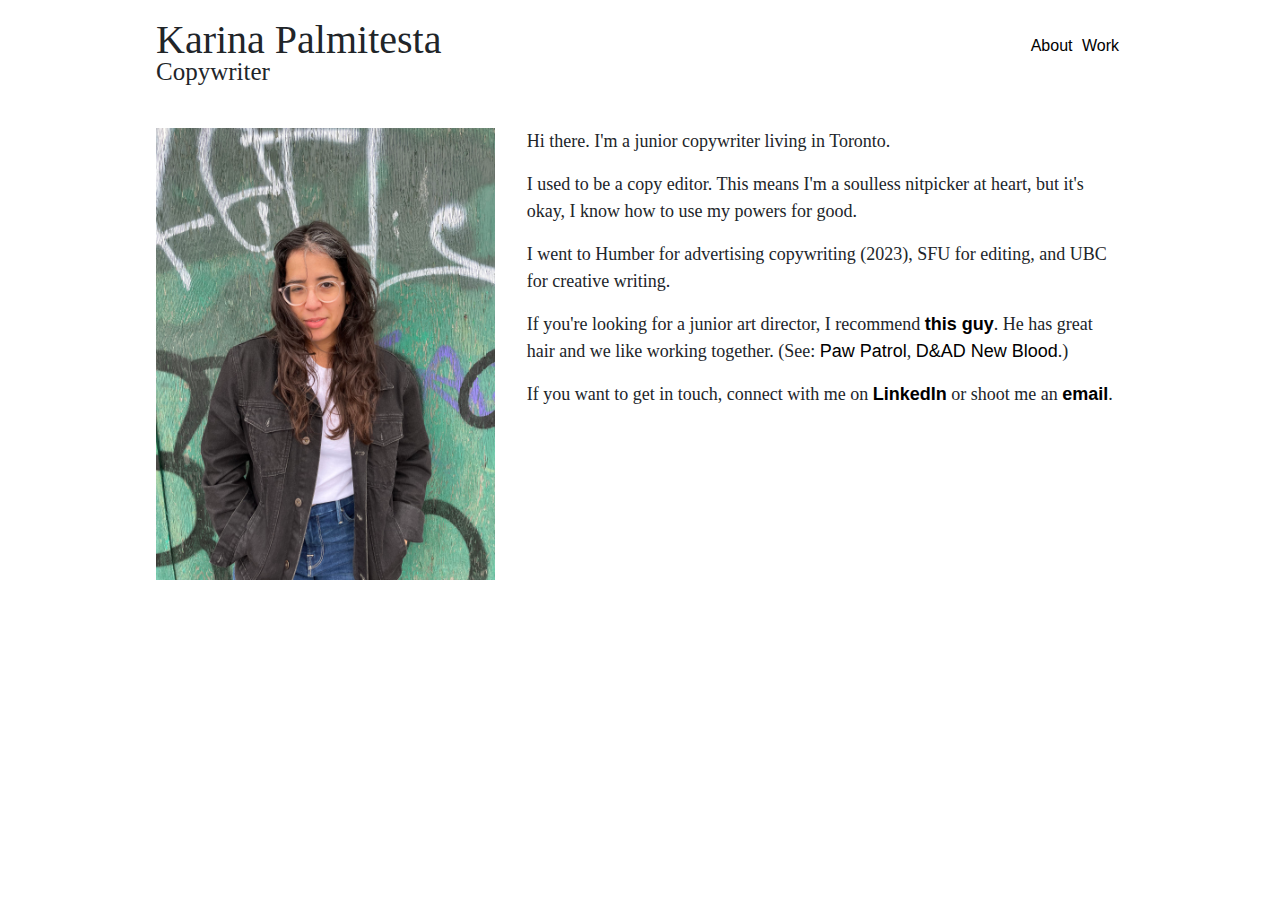
==== about.html @ cde1baa0 "adding everything" ====
<!DOCTYPE html>
<html lang="en-US">
<head>
  <meta charset="UTF-8">
  <meta name="viewport" content="width=device-width, initial-scale=1">
  <link rel="icon" type="image/x-icon" href="favicon.png">
  <title>Karina Palmitesta</title>
  <link href="bootstrap.min.css" rel="stylesheet">
  <link href="style.css" rel="stylesheet">
  
	<style type="text/css">

img.headshot {
  float: left;
  margin-right: 2em
}

</style>

</head>


<body>
  <div>
    <header>
      <h1>Karina Palmitesta</h1>
      <h2>Copywriter</h2>
    </header>

    <nav>
      <ul>
        <li><a href="about.html">About</a></li>
        <li><a href="index.html">Work</a></li>
      </ul>
    </nav>

    <div style="clear: both"></div>
  </div>

  <div style="margin-top: 3em;">
    <img class="headshot" src="karina.jpg" alt="Karina" style="width:35%">
    <p>Hi there. I'm a junior copywriter living in Toronto.</p>
    
    <p>I used to be a copy editor. This means I'm a soulless nitpicker at heart, but it's okay, I know how to use my powers for good.</p>
    
    <p>I went to Humber for advertising copywriting (2023), SFU for editing, and UBC for creative writing.</p>
    
    <p>If you're looking for a junior art director, I recommend <a href="https://allaboutjay.com/" target="_blank"><b>this guy</b></a>. He has great hair and we like working together. (See: <a href="pawpatrol.html">Paw Patrol</a>, <a href="dadnewblood.html">D&AD New Blood</a>.)</p>
    
    <p>If you want to get in touch, connect with me on <a href="https://www.linkedin.com/in/karina-palmitesta-1291756b/" target="_blank"><b>LinkedIn</b></a> or shoot me an <a href="mailto:kpalmitesta@gmail.com" target="_blank"><b>email</b></a>.</p>
  </div>

  <script src="bootstrap.bundle.min.js"></script>
  
</body>
</html>
---- style.css ----
html * {
    font-family:'Gill Sans', 'Gill Sans MT', Calibri, 'Trebuchet MS', sans-serif;
}

body {
  padding: 1em;
  margin-left: auto;
  margin-right: auto;
  max-width: 1000px;
  background-color: #FFFFFF;
}

h1 {
  font-size: 40px;
  font-weight: normal;
  font-family: 'Gill Sans';
}

h2 {
  font-size: 25px;
  font-weight: normal;
  font-family: 'Gill Sans';
}

p {
    font-size: 18px;
    font-family: 'Calibri';
}

/*Topnav*/
header {
  float: left;
}

header h2 {
  line-height: 0.3px;
}

nav {
  float: right;
}

nav ul {
  list-style: none;
  padding-top: 18px;
}

nav ul li {
  display: inline-block;
  margin-right: 5px;
}	

/*Link styling*/

a:link {
  color: black;
  background-color: transparent;
  text-decoration: none;
}

a:visited {
  color: black;
  background-color: transparent;
  text-decoration: none;
}

a:hover {
  color: black;
  background-color: transparent;
  text-decoration: underline;
  text-underline-offset: 0.4em;
}

a:active {
  color: black;
  background-color: transparent;
  text-decoration: underline;
  text-underline-offset: 0.4em;
}
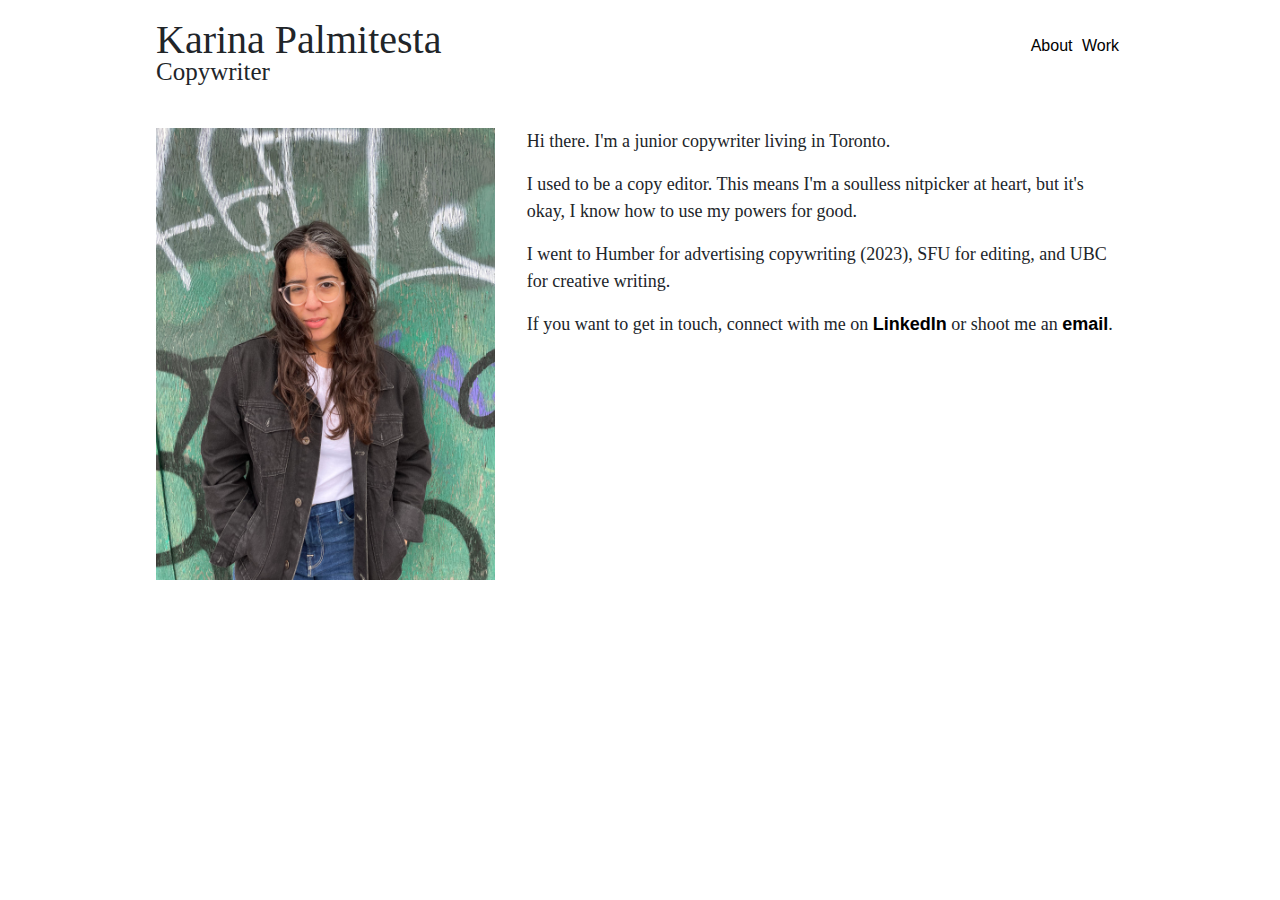
==== commit 87e1983d: "karina's big mistake with the mp4" ====
--- a/about.html
+++ b/about.html
@@ -30,7 +30,7 @@
     <nav>
       <ul>
         <li><a href="about.html">About</a></li>
-        <li><a href="index.html">Work</a></li>
+        <li><a href="./">Work</a></li>
       </ul>
     </nav>
 
@@ -44,9 +44,7 @@
     <p>I used to be a copy editor. This means I'm a soulless nitpicker at heart, but it's okay, I know how to use my powers for good.</p>
     
     <p>I went to Humber for advertising copywriting (2023), SFU for editing, and UBC for creative writing.</p>
-    
-    <p>If you're looking for a junior art director, I recommend <a href="https://allaboutjay.com/" target="_blank"><b>this guy</b></a>. He has great hair and we like working together. (See: <a href="pawpatrol.html">Paw Patrol</a>, <a href="dadnewblood.html">D&AD New Blood</a>.)</p>
-    
+        
     <p>If you want to get in touch, connect with me on <a href="https://www.linkedin.com/in/karina-palmitesta-1291756b/" target="_blank"><b>LinkedIn</b></a> or shoot me an <a href="mailto:kpalmitesta@gmail.com" target="_blank"><b>email</b></a>.</p>
   </div>
 
--- a/style.css
+++ b/style.css
@@ -1,5 +1,5 @@
 html * {
-    font-family:'Gill Sans', 'Gill Sans MT', Calibri, 'Trebuchet MS', sans-serif;
+    font-family:'Gill Sans', 'Gill Sans MT', 'Calibri', 'Trebuchet MS', sans-serif;
 }
 
 body {
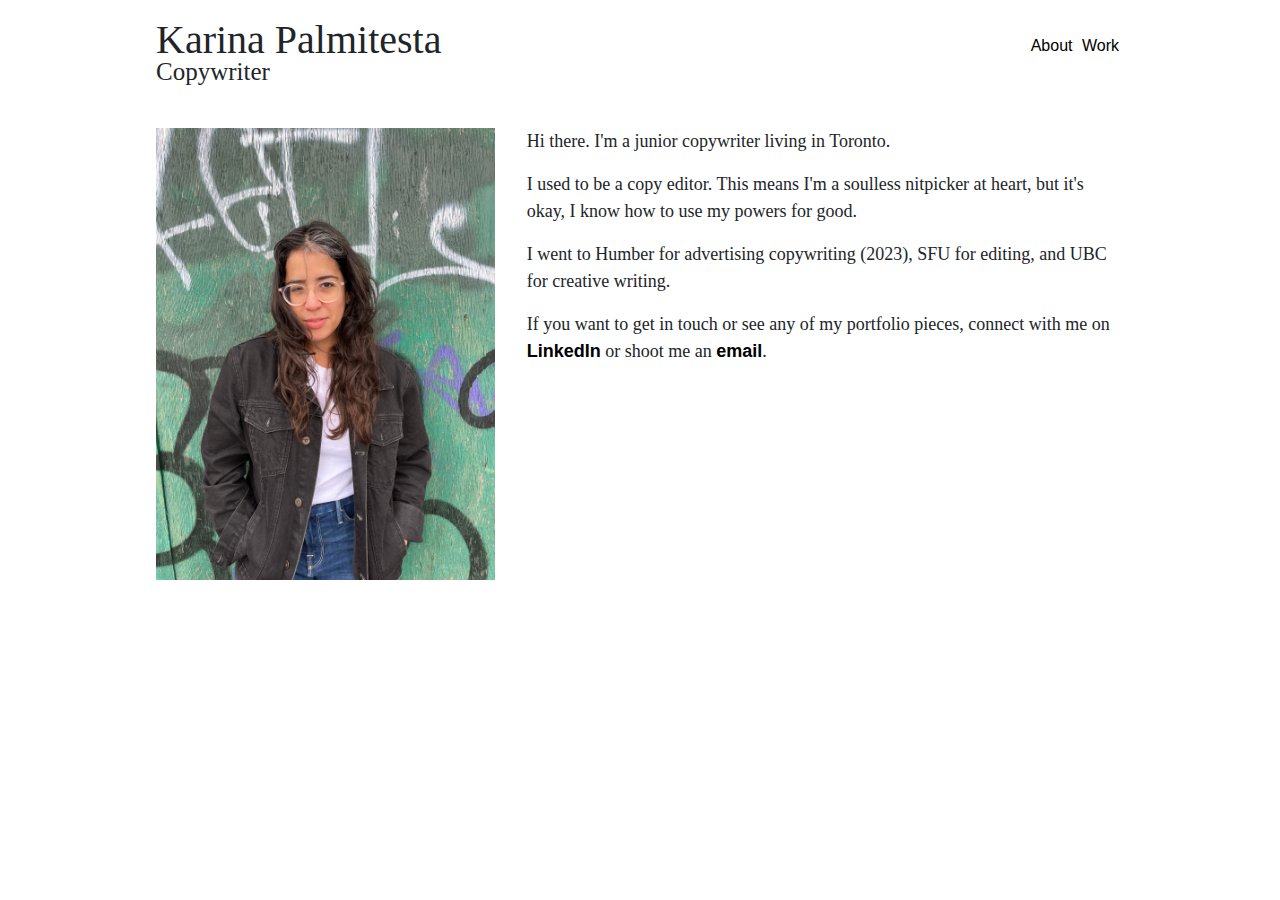
==== commit bea4a525: "updating about page" ====
--- a/about.html
+++ b/about.html
@@ -45,7 +45,7 @@
     
     <p>I went to Humber for advertising copywriting (2023), SFU for editing, and UBC for creative writing.</p>
         
-    <p>If you want to get in touch, connect with me on <a href="https://www.linkedin.com/in/karina-palmitesta-1291756b/" target="_blank"><b>LinkedIn</b></a> or shoot me an <a href="mailto:kpalmitesta@gmail.com" target="_blank"><b>email</b></a>.</p>
+    <p>If you want to get in touch or see any of my portfolio pieces, connect with me on <a href="https://www.linkedin.com/in/karina-palmitesta-1291756b/" target="_blank"><b>LinkedIn</b></a> or shoot me an <a href="mailto:kpalmitesta@gmail.com" target="_blank"><b>email</b></a>.</p>
   </div>
 
   <script src="bootstrap.bundle.min.js"></script>
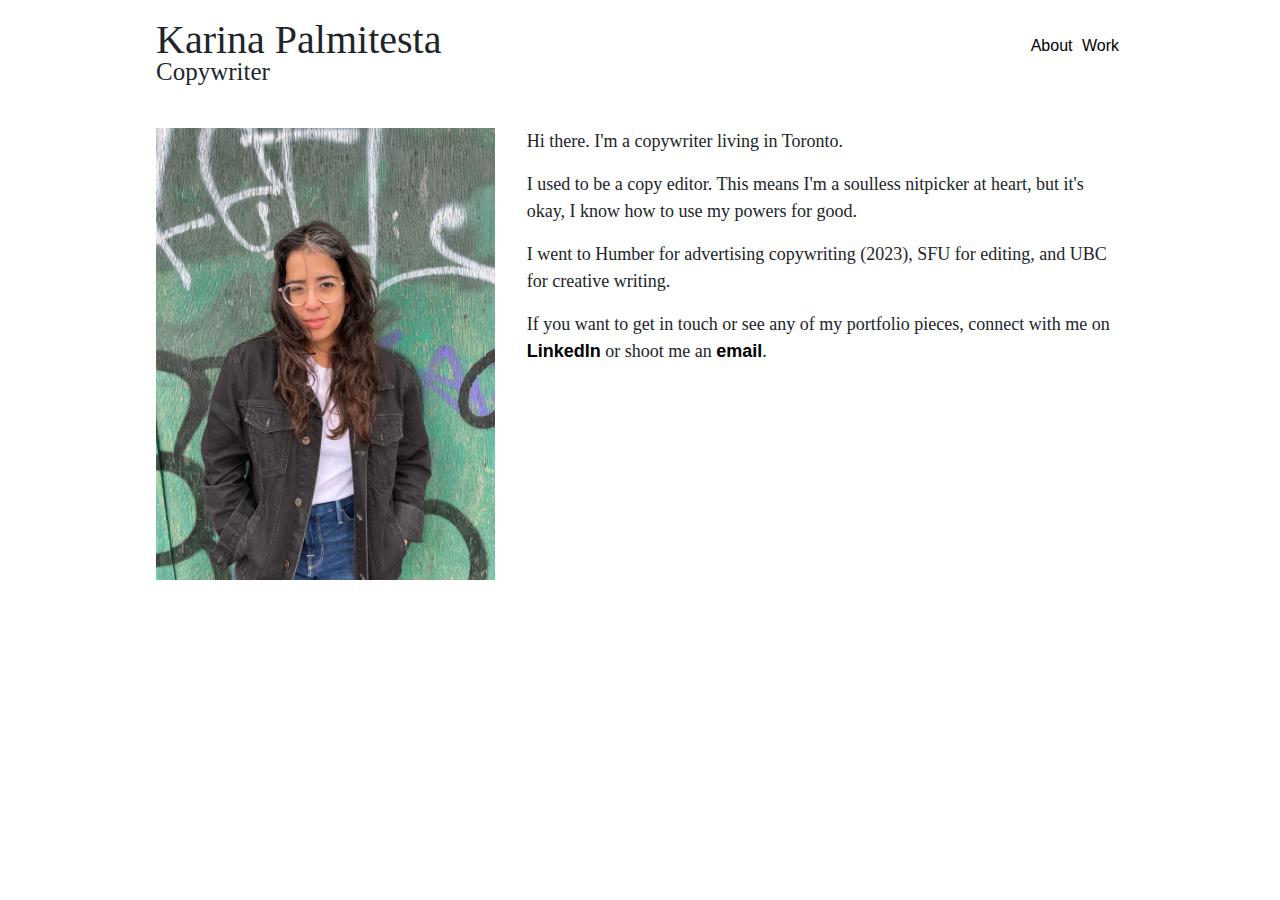
==== commit bedaeffb: "updating about page" ====
--- a/about.html
+++ b/about.html
@@ -39,7 +39,7 @@
 
   <div style="margin-top: 3em;">
     <img class="headshot" src="karina.jpg" alt="Karina" style="width:35%">
-    <p>Hi there. I'm a junior copywriter living in Toronto.</p>
+    <p>Hi there. I'm a copywriter living in Toronto.</p>
     
     <p>I used to be a copy editor. This means I'm a soulless nitpicker at heart, but it's okay, I know how to use my powers for good.</p>
     
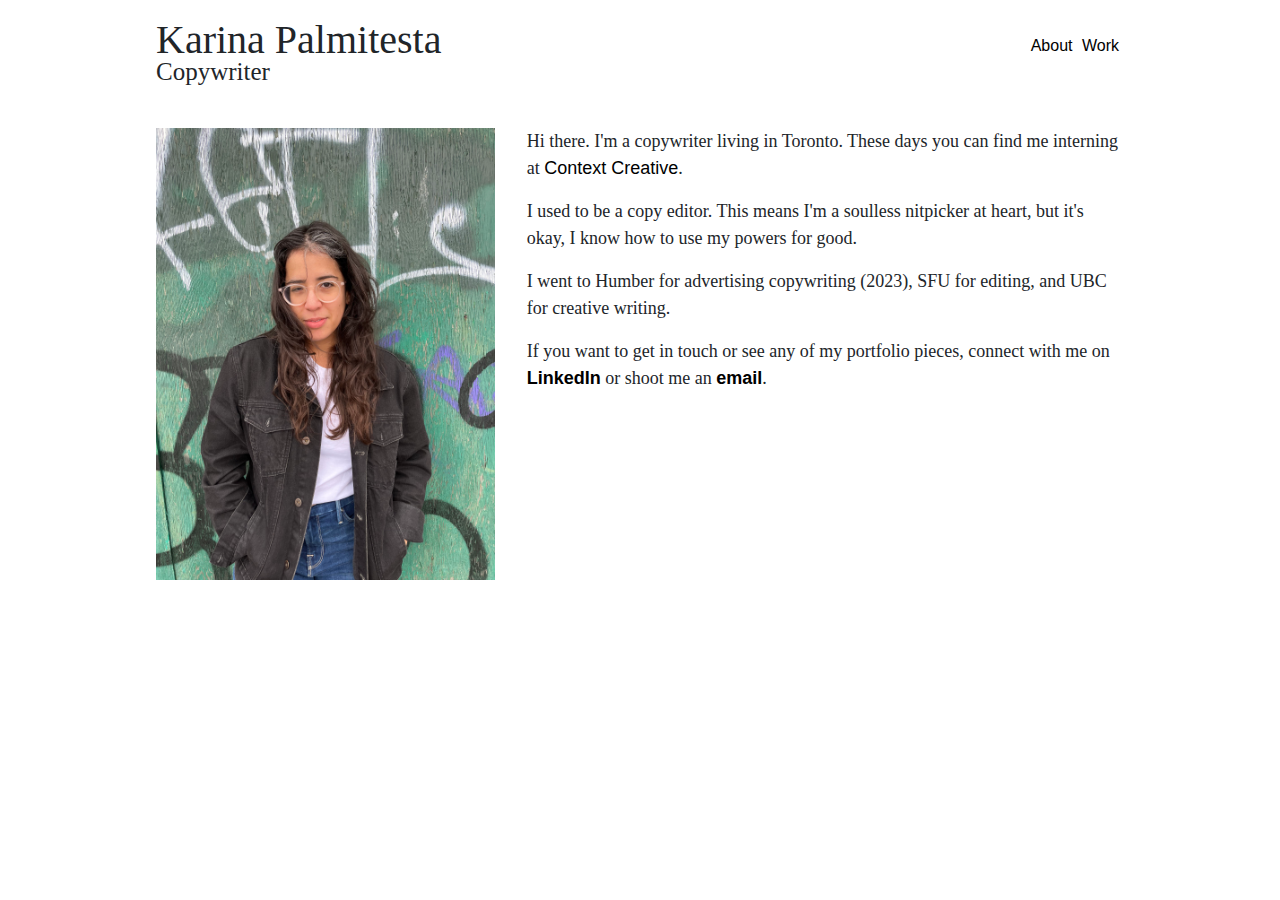
==== commit bcbdc520: "adding context internship to about page" ====
--- a/about.html
+++ b/about.html
@@ -39,7 +39,7 @@
 
   <div style="margin-top: 3em;">
     <img class="headshot" src="karina.jpg" alt="Karina" style="width:35%">
-    <p>Hi there. I'm a copywriter living in Toronto.</p>
+    <p>Hi there. I'm a copywriter living in Toronto. These days you can find me interning at <a href="https://contextcreative.com/" target="_blank">Context Creative</a>.</p>
     
     <p>I used to be a copy editor. This means I'm a soulless nitpicker at heart, but it's okay, I know how to use my powers for good.</p>
     
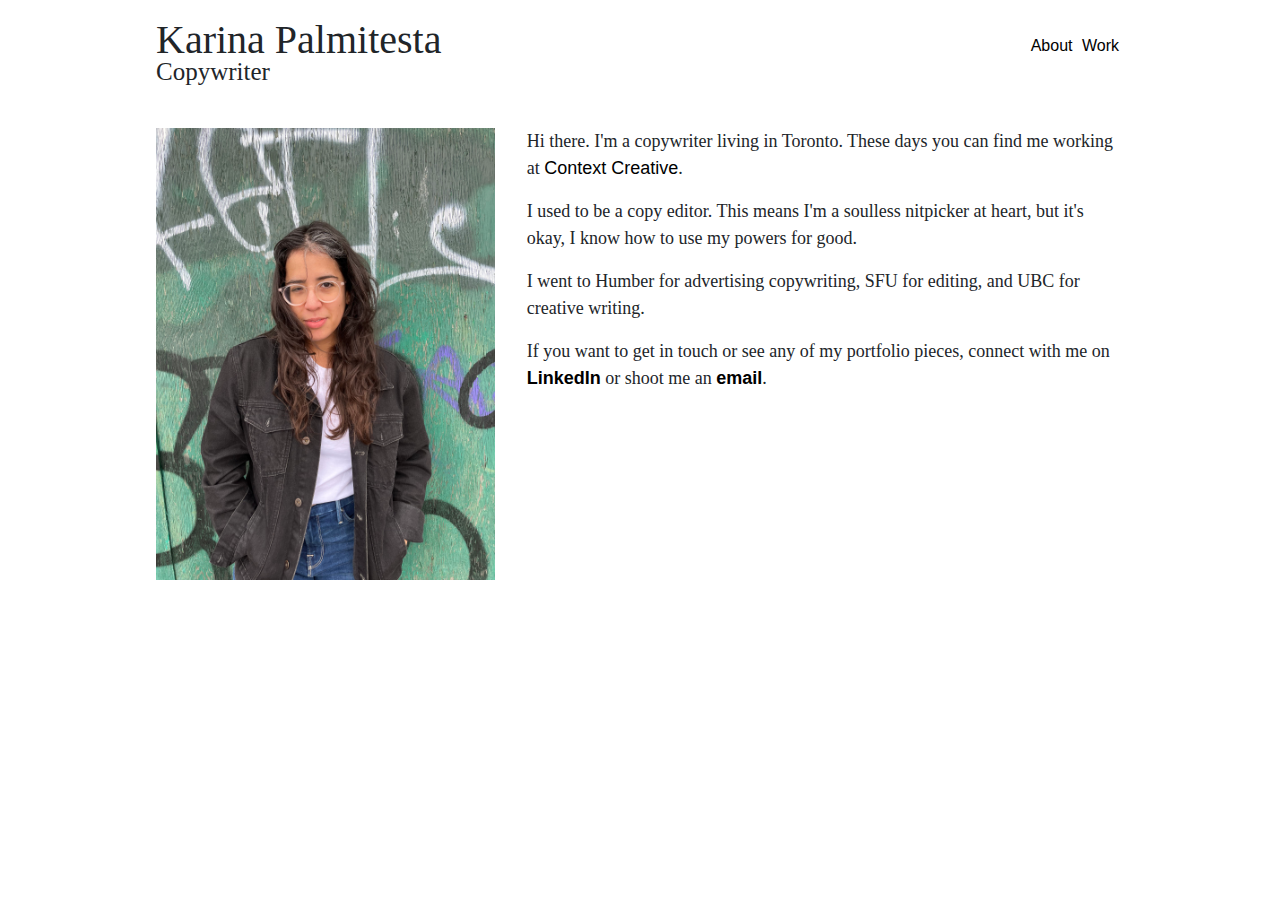
==== commit a0f704f4: "removing portfolio / under construction notice" ====
--- a/about.html
+++ b/about.html
@@ -39,11 +39,11 @@
 
   <div style="margin-top: 3em;">
     <img class="headshot" src="karina.jpg" alt="Karina" style="width:35%">
-    <p>Hi there. I'm a copywriter living in Toronto. These days you can find me interning at <a href="https://contextcreative.com/" target="_blank">Context Creative</a>.</p>
+    <p>Hi there. I'm a copywriter living in Toronto. These days you can find me working at <a href="https://contextcreative.com/" target="_blank">Context Creative</a>.</p>
     
     <p>I used to be a copy editor. This means I'm a soulless nitpicker at heart, but it's okay, I know how to use my powers for good.</p>
     
-    <p>I went to Humber for advertising copywriting (2023), SFU for editing, and UBC for creative writing.</p>
+    <p>I went to Humber for advertising copywriting, SFU for editing, and UBC for creative writing.</p>
         
     <p>If you want to get in touch or see any of my portfolio pieces, connect with me on <a href="https://www.linkedin.com/in/karina-palmitesta-1291756b/" target="_blank"><b>LinkedIn</b></a> or shoot me an <a href="mailto:kpalmitesta@gmail.com" target="_blank"><b>email</b></a>.</p>
   </div>
